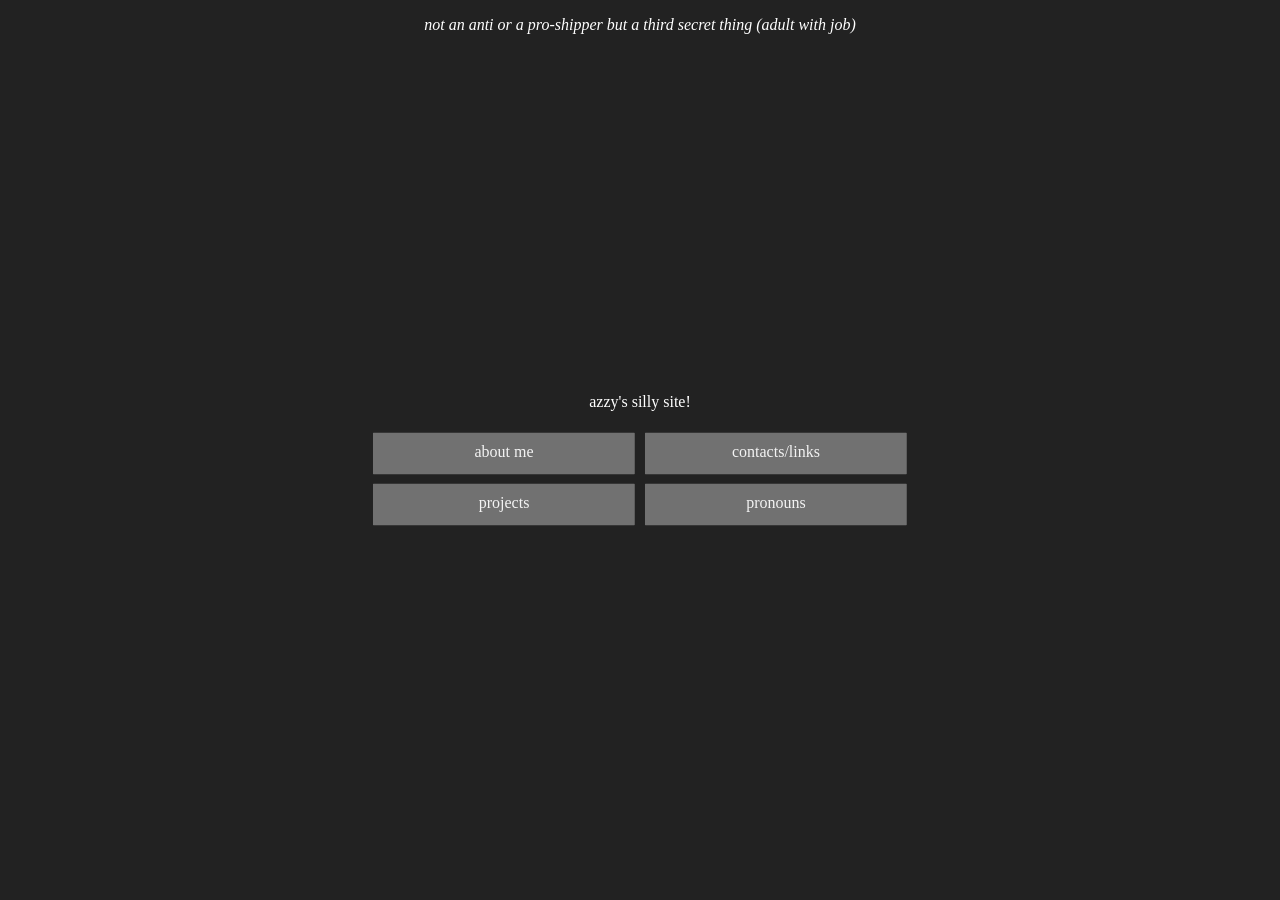
==== index.html @ e117ccdf "updated contact list & domain name" ====
<!DOCTYPE html>
<head>
    <title>ivy's site</title>
    <link rel="icon" type="image/png" href="assets/icon.png">
    <meta charset="utf-8">
    <meta name="viewport" content="width=device-width, initial-scale=1">
    <link rel="stylesheet" href="./style.css" type="text/css">
    <meta content="Ivy's Site" property="og:title">
    <meta content="main page!" property="og:description">
    <meta content="https://opci.xyz" property="og:url">
    <meta content="website" property="og:type">
    <meta name="theme-color" data-react-helmet="true" content="#fefe00">
</head>
<body>
    <div class="mid">
        <p id="quote">quote here</p>
    </div>
    <div id="mainBox" class="center">
        <div>
            <div id="titleDiv">
                <p id="titleText"><span id="name">ivy</span>'s silly site!</p>
            </div>
            <div id="buttons">
                <a href="about" class="button link">about me</a>
                <a href="contacts" class="button link">contacts/links</a>
                <a href="projects" class="button link">projects</a>
                <a href="https://en.pronouns.page/@opcivy" class="button link">pronouns</a>
            </div>
        </div>
    </div>

    <a rel="me" href="https://vulpine.club/@opci" style="visibility: hidden;">Mastodon</a>
    <!-- dependency & script loading, at the end so it can access the whole page -->
    <script src="https://ajax.googleapis.com/ajax/libs/jquery/3.6.1/jquery.min.js"></script>
    <script src="https://cdnjs.cloudflare.com/ajax/libs/gsap/3.11.3/gsap.min.js"></script>
    <!-- put main script after dependencies so it can actually use them -->
    <script src="./app.js"></script>
</body>
---- style.css ----
:root {
    --main-background: #222;
    --button-background: #777;
    --hovered-button: #444;
    --accent-color: #fefe00;
}

a {
    text-decoration: none;
    font-family: Roboto;
}

a.link.yel {
    animation-name: yel;
    animation-duration: .5s;
    animation-fill-mode: forwards;
}

a.link.whi {
    animation-name: whi;
    animation-duration: .5s;
    animation-fill-mode: forwards;
}

body {
    background-color: var(--main-background);
}

p {
    color: #fff;
    font-family: Roboto;
}

.center {
    top: 50%;
    left: 50%;
    transform: translate(-50%, -50%);
}

.mid {
    text-align: center;
}

.bottom {
    text-align: center;
    position: absolute;
    bottom: 3vh;
    left: 50%;
    transform: translateX(-50%);
}

.underTop {
    padding-top: 7vw;
}

#titleDiv {
    display: inline-block;
    overflow: hidden;
}

#quote {
    font-style: italic;
}

#bottomRight {
    display: flex;
    position: absolute;
    bottom: 1vh;
}

#mainBox {
    position: fixed;
    text-align: center;
}

#buttons {
    display: flex;
    align-items: center;
    flex-wrap: wrap;
    gap: .6rem;
}

.button {
    color:white;
    width: 5.5rem;
    height: 1.2rem;
    padding: .7rem 1.2rem;
    flex: 1 0 40%;
    background: var(--button-background);
    border-radius: 1px;
    border-color: white;
}

@keyframes yel {
    from {
        color: white;
        background: var(--button-background);
    }
    to {
        color: var(--accent-color);
        background: var(--hovered-button);
    }
}

@keyframes whi {
    from {
        color: var(--accent-color);
        background: var(--hovered-button);
    }
    to {
        color: white;
        background: var(--button-background);
    }
}
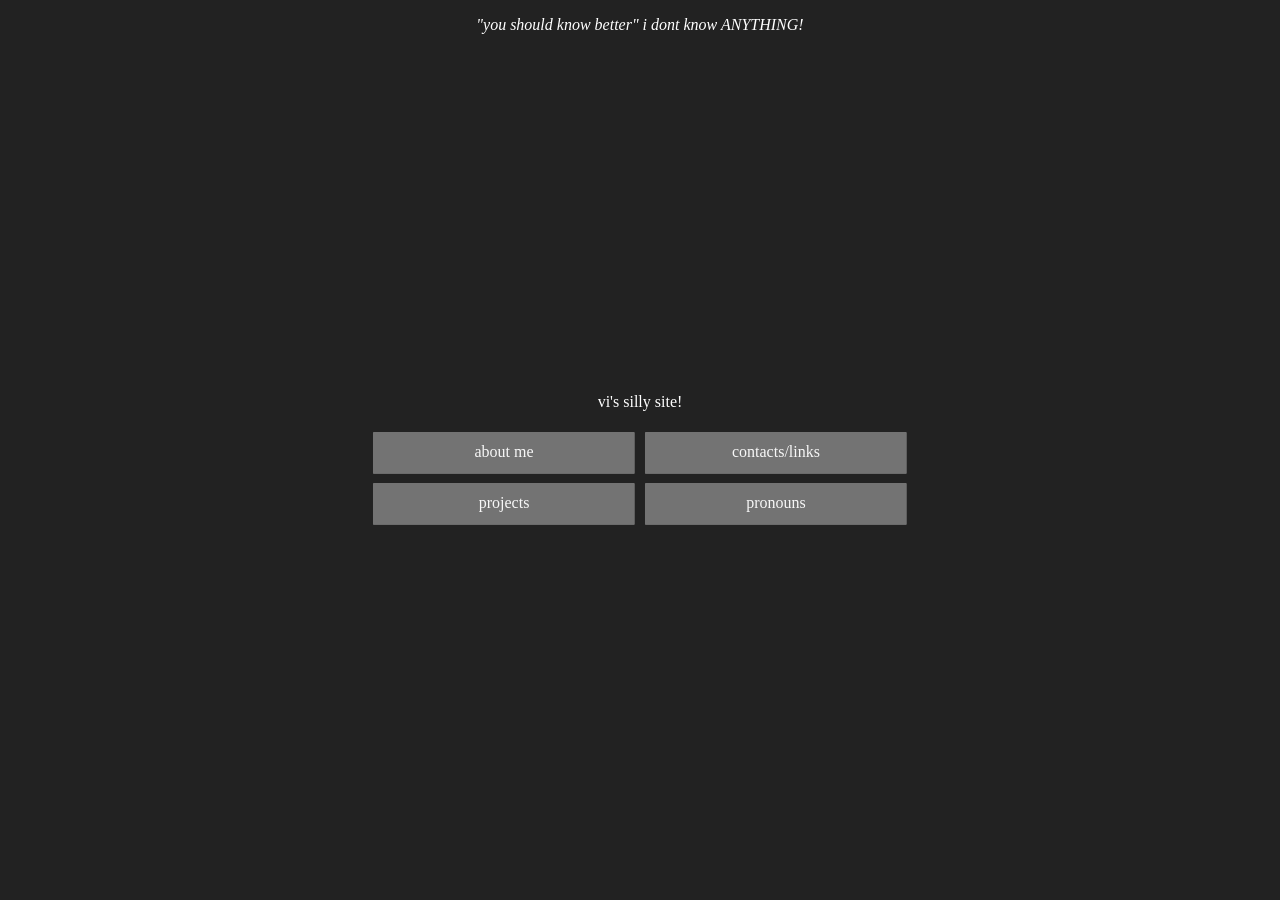
==== commit 157d8c1a: "Update index.html" ====
--- a/index.html
+++ b/index.html
@@ -29,10 +29,9 @@
         </div>
     </div>
 
-    <a rel="me" href="https://vulpine.club/@opci" style="visibility: hidden;">Mastodon</a>
     <!-- dependency & script loading, at the end so it can access the whole page -->
     <script src="https://ajax.googleapis.com/ajax/libs/jquery/3.6.1/jquery.min.js"></script>
     <script src="https://cdnjs.cloudflare.com/ajax/libs/gsap/3.11.3/gsap.min.js"></script>
     <!-- put main script after dependencies so it can actually use them -->
     <script src="./app.js"></script>
-</body>+</body>
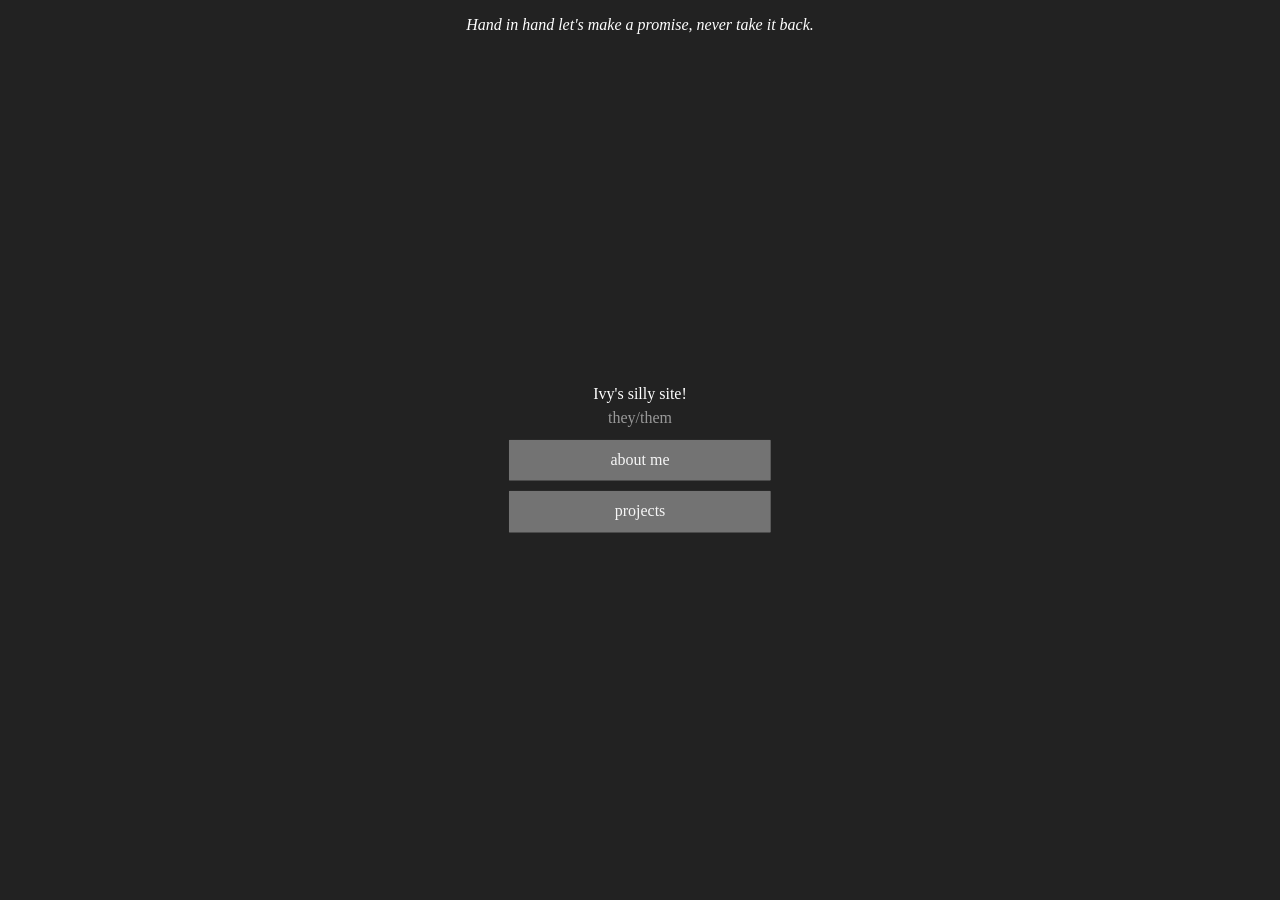
==== commit 06a8f4fd: "Sterilize" ====
--- a/index.html
+++ b/index.html
@@ -1,6 +1,6 @@
 <!DOCTYPE html>
 <head>
-    <title>ivy's site</title>
+    <title>Ivy's site</title>
     <link rel="icon" type="image/png" href="assets/icon.png">
     <meta charset="utf-8">
     <meta name="viewport" content="width=device-width, initial-scale=1">
@@ -18,20 +18,20 @@
     <div id="mainBox" class="center">
         <div>
             <div id="titleDiv">
-                <p id="titleText"><span id="name">ivy</span>'s silly site!</p>
+                <p id="titleText">Ivy's silly site!</p>
+                <p id="subtitleText">they/them</p>
             </div>
             <div id="buttons">
                 <a href="about" class="button link">about me</a>
-                <a href="contacts" class="button link">contacts/links</a>
                 <a href="projects" class="button link">projects</a>
-                <a href="https://en.pronouns.page/@opcivy" class="button link">pronouns</a>
             </div>
         </div>
     </div>
 
+    <a rel="me" href="https://vulpine.club/@opci" style="visibility: hidden;">Mastodon</a>
     <!-- dependency & script loading, at the end so it can access the whole page -->
     <script src="https://ajax.googleapis.com/ajax/libs/jquery/3.6.1/jquery.min.js"></script>
     <script src="https://cdnjs.cloudflare.com/ajax/libs/gsap/3.11.3/gsap.min.js"></script>
     <!-- put main script after dependencies so it can actually use them -->
     <script src="./app.js"></script>
-</body>
+</body>
--- a/style.css
+++ b/style.css
@@ -29,6 +29,16 @@
 p {
     color: #fff;
     font-family: Roboto;
+}
+
+#titleText {
+    margin-bottom: .5vw;
+}
+
+#subtitleText {
+    color: #999;
+    margin-top: 0;
+    margin-bottom: .5vw;
 }
 
 .center {
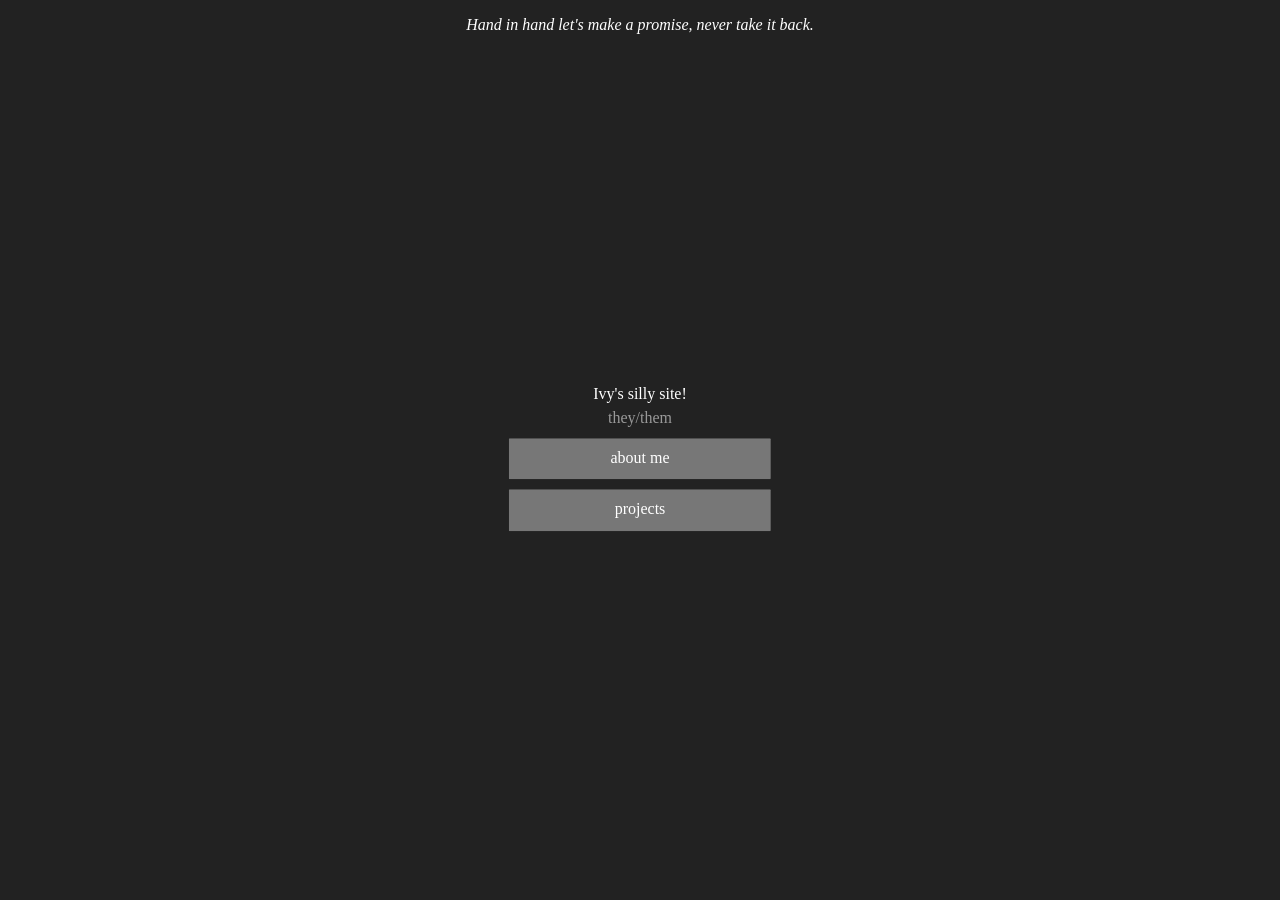
==== commit 7622241d: "Merge branch 'main' of https://github.com/opcivy/opcivy.github.io" ====
--- a/index.html
+++ b/index.html
@@ -28,10 +28,9 @@
         </div>
     </div>
 
-    <a rel="me" href="https://vulpine.club/@opci" style="visibility: hidden;">Mastodon</a>
     <!-- dependency & script loading, at the end so it can access the whole page -->
     <script src="https://ajax.googleapis.com/ajax/libs/jquery/3.6.1/jquery.min.js"></script>
     <script src="https://cdnjs.cloudflare.com/ajax/libs/gsap/3.11.3/gsap.min.js"></script>
     <!-- put main script after dependencies so it can actually use them -->
     <script src="./app.js"></script>
-</body>+</body>
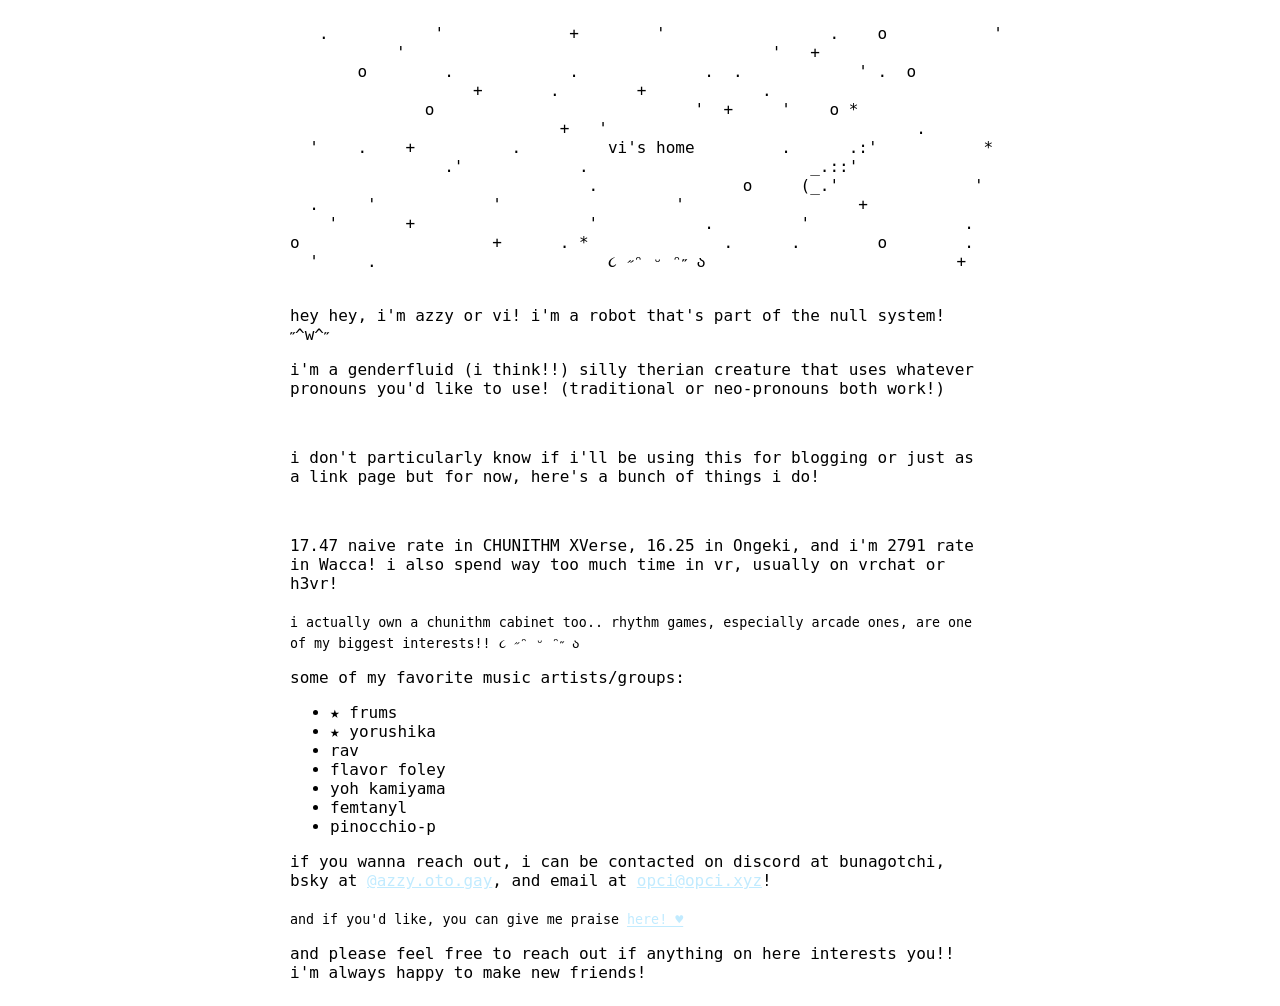
==== commit a856cc98: "port selfhost site to here omgg" ====
--- a/index.html
+++ b/index.html
@@ -1,36 +1,60 @@
 <!DOCTYPE html>
+<html lang="en">
 <head>
-    <title>Ivy's site</title>
-    <link rel="icon" type="image/png" href="assets/icon.png">
-    <meta charset="utf-8">
+    <title>vi's home</title>
+    <link rel="stylesheet" type="text/css" href="global.css">
+    <link rel="icon" href="favicon.ico" type="image/x-icon">
+    <link rel="icon" href="favicon.png" type="image/png">
+
+    <meta http-equiv="Content-Security-Policy" content="default-src 'self';">
+    <meta http-equiv="Content-Type" content="text/html; charset=utf-8">
     <meta name="viewport" content="width=device-width, initial-scale=1">
-    <link rel="stylesheet" href="./style.css" type="text/css">
-    <meta content="Ivy's Site" property="og:title">
-    <meta content="main page!" property="og:description">
-    <meta content="https://opci.xyz" property="og:url">
-    <meta content="website" property="og:type">
-    <meta name="theme-color" data-react-helmet="true" content="#fefe00">
+
+    <meta content="vi's home" property="og:title">
+    <meta content="cozy little space where a certain robot resides" property="og:description">
+    <meta content="https://bunagotchi.gay/" property="og:url">
+    <meta content="#dbdbd7" data-react-helmet="true" name="theme-color">
 </head>
 <body>
-    <div class="mid">
-        <p id="quote">quote here</p>
-    </div>
-    <div id="mainBox" class="center">
-        <div>
-            <div id="titleDiv">
-                <p id="titleText">Ivy's silly site!</p>
-                <p id="subtitleText">they/them</p>
-            </div>
-            <div id="buttons">
-                <a href="about" class="button link">about me</a>
-                <a href="projects" class="button link">projects</a>
-            </div>
-        </div>
-    </div>
+    <pre>
+   .           '             +        '                 .    o           '
+           '                                      '   +                   
+       o        .            .             .  .            ' .  o         
+                   +       .        +            .                        
+              o                           '  +     '    o *               
+                            +   '                                .        
+  '    .    +          .         vi's home         .      .:'           * 
+                .'            .                       _.::'               
+                               .               o     (_.'              '  
+  .     '            '                  '                  +              
+    '       +                  '           .         '                .   
+o                    +      . *              .      .        o        .
+  '     .                        ૮ ˶ᵔ ᵕ ᵔ˶ ა                          +  
+    </pre>
 
-    <!-- dependency & script loading, at the end so it can access the whole page -->
-    <script src="https://ajax.googleapis.com/ajax/libs/jquery/3.6.1/jquery.min.js"></script>
-    <script src="https://cdnjs.cloudflare.com/ajax/libs/gsap/3.11.3/gsap.min.js"></script>
-    <!-- put main script after dependencies so it can actually use them -->
-    <script src="./app.js"></script>
+    <main>
+    <p>hey hey, i'm azzy or vi! i'm a robot that's part of the null system! ˶^w^˶ </p>
+    <p>i'm a genderfluid (i think!!) silly therian creature that uses whatever pronouns you'd like to use! (traditional or neo-pronouns both work!)</p>
+    <br>
+    <p>i don't particularly know if i'll be using this for blogging or just as a link page but for now, here's a bunch of things i do!</p>
+    <br>
+    <p>17.47 naive rate in CHUNITHM XVerse, 16.25 in Ongeki, and i'm 2791 rate in Wacca! i also spend way too much time in vr, usually on vrchat or h3vr!</p>
+    <sub>i actually own a chunithm cabinet too.. rhythm games, especially arcade ones, are one of my biggest interests!! ૮ ˶ᵔ ᵕ ᵔ˶ ა</sub>
+    <p>some of my favorite music artists/groups:</p>
+    <ul>
+        <li> ★ frums </li>
+        <li> ★ yorushika </li>
+        <li> rav </li>
+        <li> flavor foley </li>
+        <li> yoh kamiyama </li>
+        <li> femtanyl </li>
+        <li> pinocchio-p </li>
+    </ul>
+    </main>
+    <footer>
+        <p>if you wanna reach out, i can be contacted on discord at bunagotchi, bsky at <a href="https://bsky.app/profile/azzy.oto.gay">@azzy.oto.gay</a>, and email at <a href="mailto:opci@opci.xyz">opci@opci.xyz</a>!</p>
+        <sub>and if you'd like, you can give me praise <a href="https://pleasepraise.me/azzy">here! ♥</a></sub>
+        <p>and please feel free to reach out if anything on here interests you!! i'm always happy to make new friends!</p>
+    </footer>
 </body>
+</html>
--- a/global.css
+++ b/global.css
@@ -0,0 +1,17 @@
+@media (prefers-color-scheme: dark) {
+    body {
+        background-color: #242428;
+        color: #eedcb8;
+    }
+}
+
+html { font-size: 100%; }
+
+body {
+    max-width: 700px;
+    padding: 8px;
+    margin: 0px auto;
+}
+
+p, sub, pre, li { font-family: ui-monospace, 'Cascadia Code', 'Source Code Pro', Menlo, Consolas, 'DejaVu Sans Mono', monospace; }
+a { color: #c1ebff; }
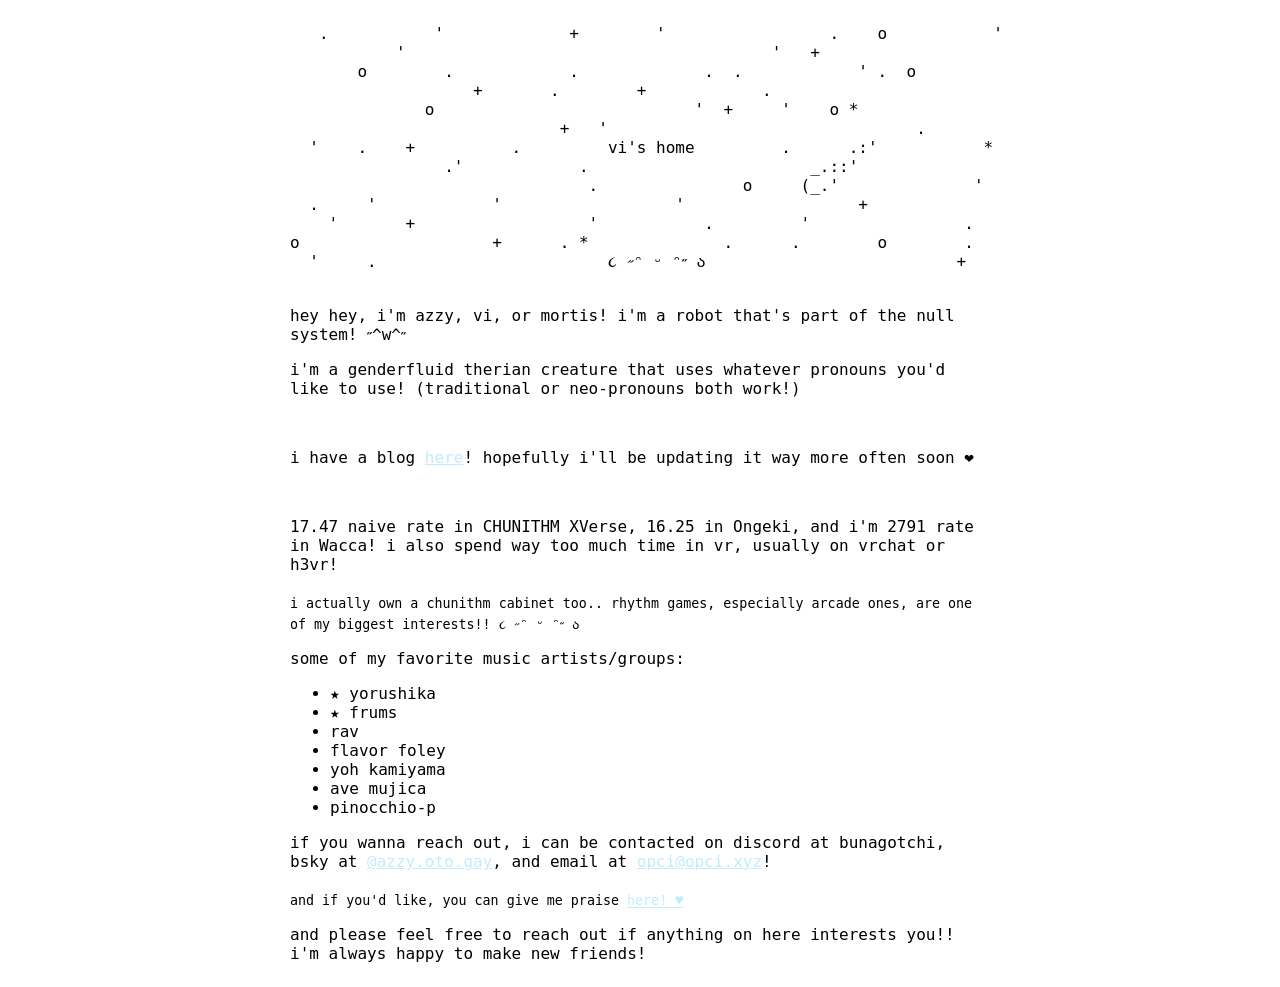
==== commit 55c4a2cb: "update name and artist omg" ====
--- a/index.html
+++ b/index.html
@@ -33,21 +33,21 @@
     </pre>
 
     <main>
-    <p>hey hey, i'm azzy or vi! i'm a robot that's part of the null system! ˶^w^˶ </p>
-    <p>i'm a genderfluid (i think!!) silly therian creature that uses whatever pronouns you'd like to use! (traditional or neo-pronouns both work!)</p>
+    <p>hey hey, i'm azzy, vi, or mortis! i'm a robot that's part of the null system! ˶^w^˶ </p>
+    <p>i'm a genderfluid therian creature that uses whatever pronouns you'd like to use! (traditional or neo-pronouns both work!)</p>
     <br>
-    <p>i don't particularly know if i'll be using this for blogging or just as a link page but for now, here's a bunch of things i do!</p>
+    <p>i have a blog <a href="https://blog.bunagotchi.gay">here</a>! hopefully i'll  be updating it way more often soon ❤</p>
     <br>
     <p>17.47 naive rate in CHUNITHM XVerse, 16.25 in Ongeki, and i'm 2791 rate in Wacca! i also spend way too much time in vr, usually on vrchat or h3vr!</p>
     <sub>i actually own a chunithm cabinet too.. rhythm games, especially arcade ones, are one of my biggest interests!! ૮ ˶ᵔ ᵕ ᵔ˶ ა</sub>
     <p>some of my favorite music artists/groups:</p>
     <ul>
+        <li> ★ yorushika </li>
         <li> ★ frums </li>
-        <li> ★ yorushika </li>
         <li> rav </li>
         <li> flavor foley </li>
         <li> yoh kamiyama </li>
-        <li> femtanyl </li>
+        <li> ave mujica </li>
         <li> pinocchio-p </li>
     </ul>
     </main>
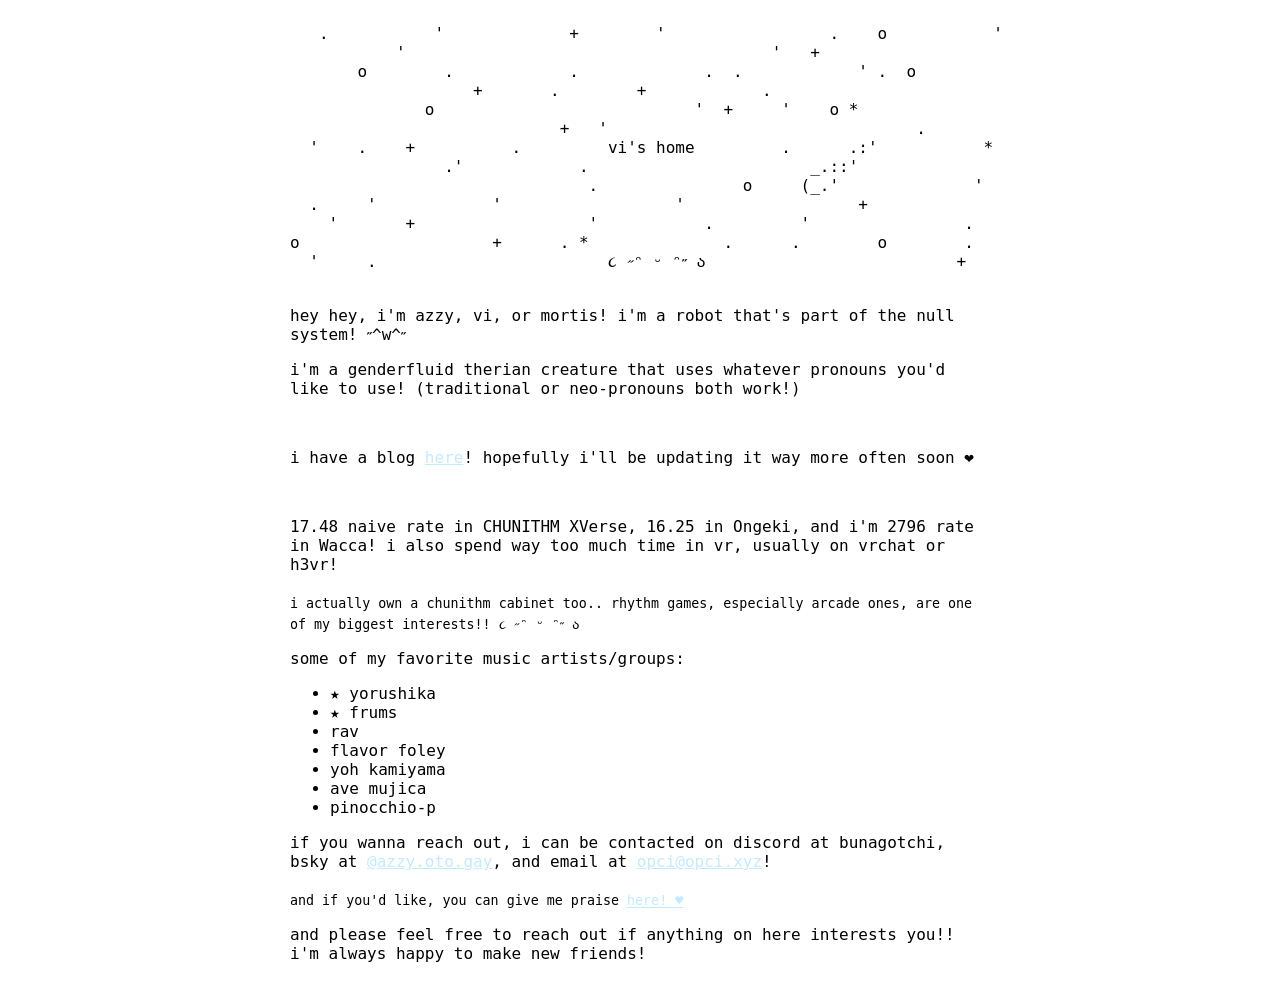
==== commit 7e084669: "update ratings" ====
--- a/index.html
+++ b/index.html
@@ -38,7 +38,7 @@
     <br>
     <p>i have a blog <a href="https://blog.bunagotchi.gay">here</a>! hopefully i'll  be updating it way more often soon ❤</p>
     <br>
-    <p>17.47 naive rate in CHUNITHM XVerse, 16.25 in Ongeki, and i'm 2791 rate in Wacca! i also spend way too much time in vr, usually on vrchat or h3vr!</p>
+    <p>17.48 naive rate in CHUNITHM XVerse, 16.25 in Ongeki, and i'm 2796 rate in Wacca! i also spend way too much time in vr, usually on vrchat or h3vr!</p>
     <sub>i actually own a chunithm cabinet too.. rhythm games, especially arcade ones, are one of my biggest interests!! ૮ ˶ᵔ ᵕ ᵔ˶ ა</sub>
     <p>some of my favorite music artists/groups:</p>
     <ul>
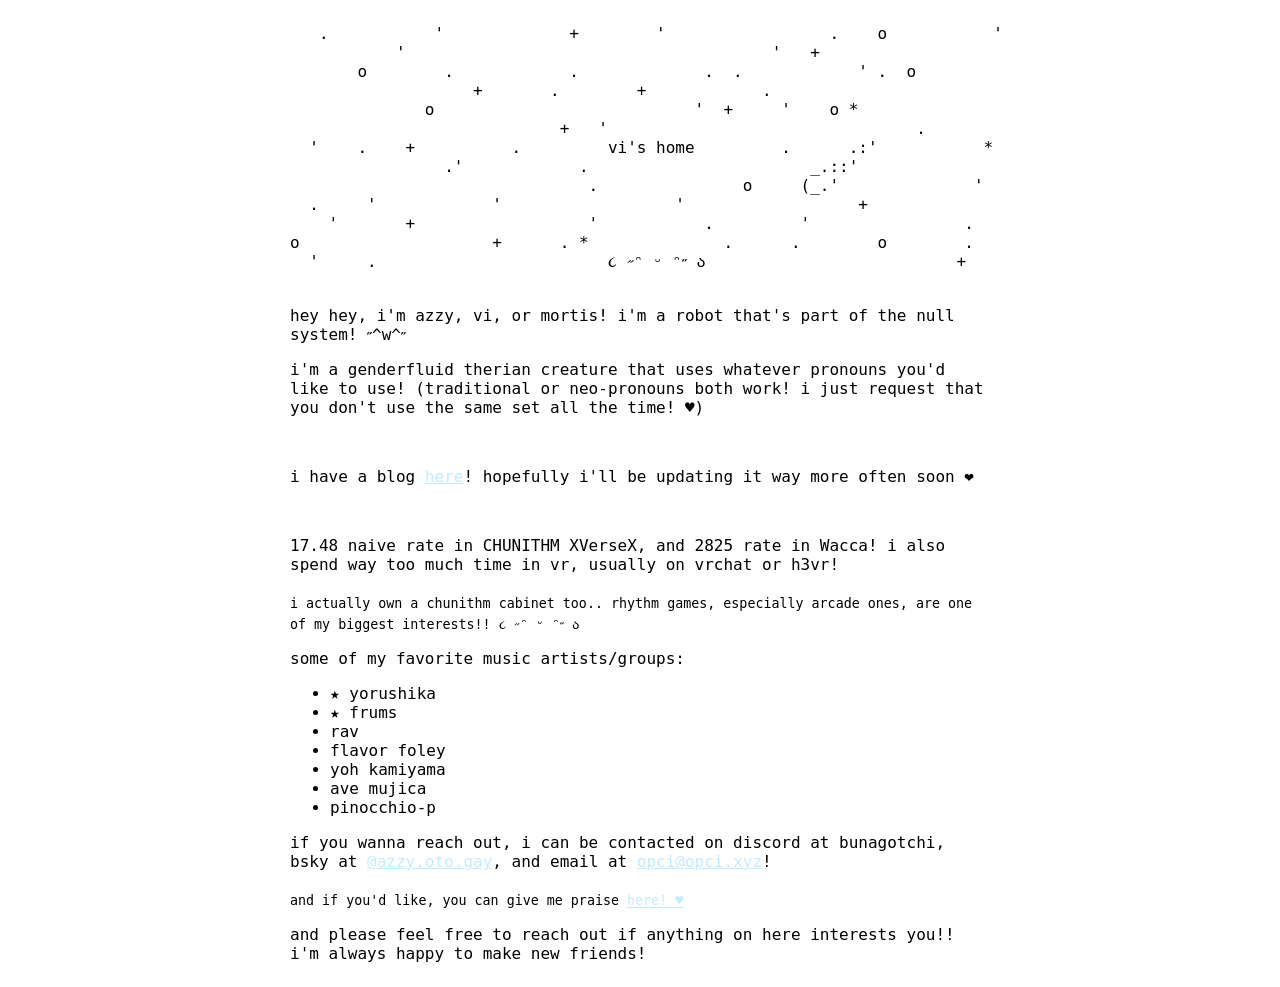
==== commit 9b3173b4: "update rates + pronoun message" ====
--- a/index.html
+++ b/index.html
@@ -34,11 +34,11 @@
 
     <main>
     <p>hey hey, i'm azzy, vi, or mortis! i'm a robot that's part of the null system! ˶^w^˶ </p>
-    <p>i'm a genderfluid therian creature that uses whatever pronouns you'd like to use! (traditional or neo-pronouns both work!)</p>
+    <p>i'm a genderfluid therian creature that uses whatever pronouns you'd like to use! (traditional or neo-pronouns both work! i just request that you don't use the same set all the time! ♥)</p>
     <br>
     <p>i have a blog <a href="https://blog.bunagotchi.gay">here</a>! hopefully i'll  be updating it way more often soon ❤</p>
     <br>
-    <p>17.48 naive rate in CHUNITHM XVerse, 16.25 in Ongeki, and i'm 2796 rate in Wacca! i also spend way too much time in vr, usually on vrchat or h3vr!</p>
+    <p>17.48 naive rate in CHUNITHM XVerseX, and 2825 rate in Wacca! i also spend way too much time in vr, usually on vrchat or h3vr!</p>
     <sub>i actually own a chunithm cabinet too.. rhythm games, especially arcade ones, are one of my biggest interests!! ૮ ˶ᵔ ᵕ ᵔ˶ ა</sub>
     <p>some of my favorite music artists/groups:</p>
     <ul>
